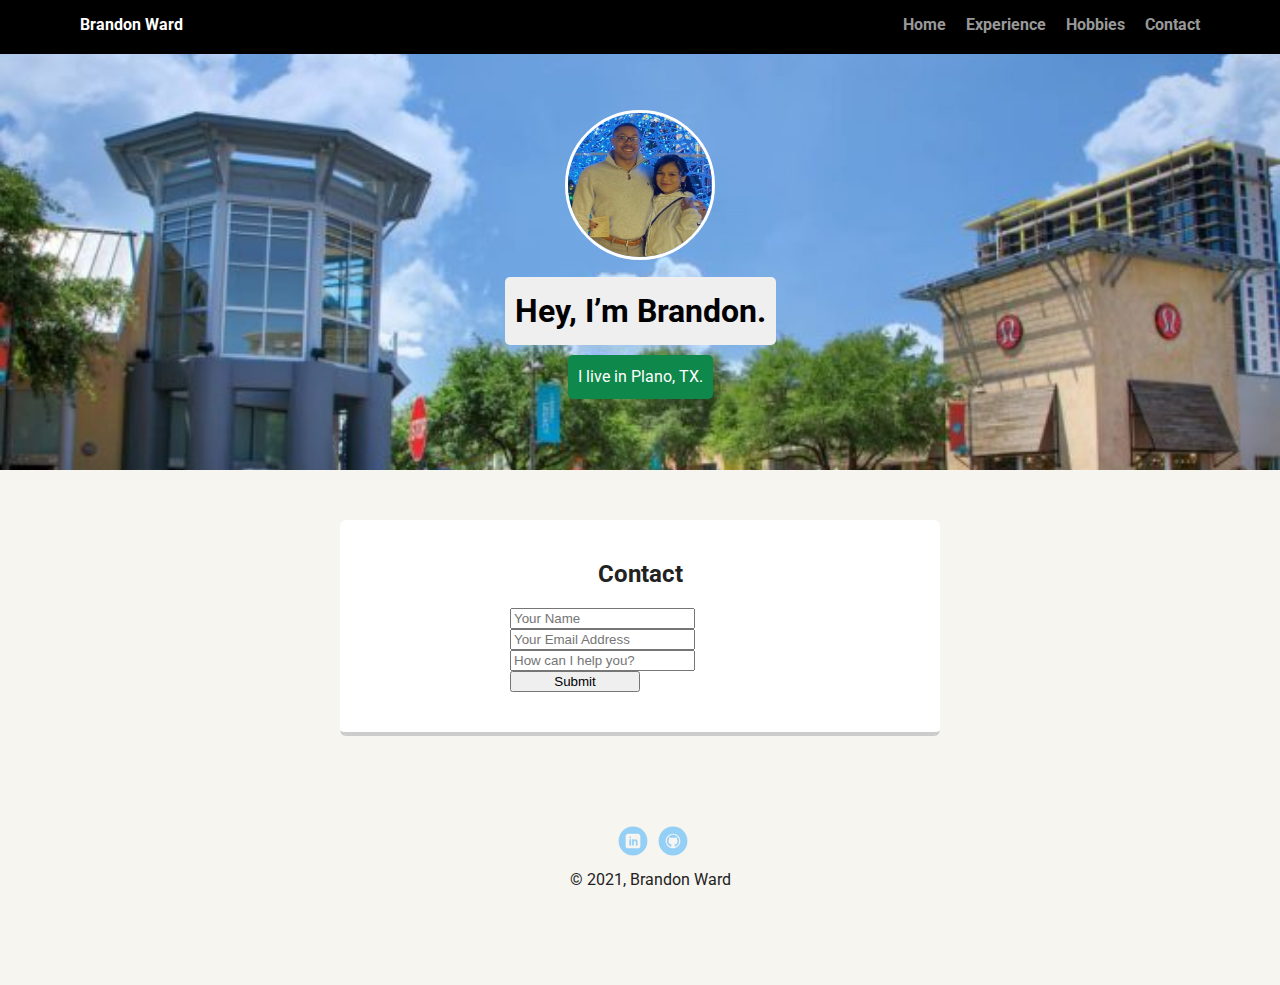
==== contact.html @ e08e6f1c "Centered the form inputs" ====
<!doctype html>
<html lang="en">
<!-- This webpage was tested using Google Chrome, Firefox, and Safari-->
<!-- I am attempting to earn a grade of "Exceeds Expectations" on this project. Please reject this project if I have failed to meet the "Exceeds Expectations" criteria -->
<head>
  <meta charset="utf-8">
  <title>Brandon Ward's Profile</title>
  <meta name="viewport" content="width=device-width, initial-scale=1.0">
  <link rel="stylesheet" href="styles.css">
  <link href="https://fonts.googleapis.com/css?family=Muli%7CRoboto:400,300,500,700,900" rel="stylesheet"></head>
  <body>

    <div class="main-nav">
        <ul class="nav">
          <li class="name">Brandon Ward</li>
          <li><a href="index.html">Home</a></li>
          <li><a href="experience.html">Experience</a></li>
          <li><a href="hobbies.html">Hobbies</a></li>
          <li><a href="contact.html">Contact</a></li>
        </ul>
    </div>

    <header>
      <img src="images/profilephoto.jpeg" alt="Brandon and his wife, Fabby" class="profile-image">
      <h1 class="tag name">Hey, I’m Brandon.</h1>
      <p class="tag location">I live in Plano, TX.</p>
    </header>

    <main class="flex">

      <div class="card">
        <h2>Contact</h2>
        <form class="contact">
            <input type="text" name="name" placeholder="Your Name" required>
            <input type="text" name="email" placeholder="Your Email Address" required>
            <input type="text" name="message" placeholder="How can I help you?" required>
            <button type="submit" class="contact">Submit</button>
        </form>
      </div> 

    </main>
    <footer>
      <ul>
        <li><a href="https://www.linkedin.com/in/brandon-ward-8a54a1181/" class="social linkedin">LinkedIn</a></li>
        <li><a href="https://github.com/BrandonWard2" class="social github">Github</a></li>
      </ul>
      <p class="copyright">&copy; 2021, Brandon Ward</p>
    </footer>
  </body>
  </html>
---- styles.css ----
/* Global Layout Set-up */
* { 
  box-sizing: border-box;
}
  
body {
  margin: 0;
  padding: 0;
  text-align: center;
  font-family: 'Roboto', sans-serif;
  color: #222;
  background: #f7f5f0;
}
/* Link Styles */

a {
  text-decoration: none;
  color: #999;
}
a:hover {
  color: #6633ff;
}

/* Section Styles */

.main-nav {
  width: 100%;
  background: black;
  min-height: 30px;
  padding: 10px;
  position: fixed;
  text-align: center;
}
.nav {
  display: flex;
  justify-content: space-around;
  font-weight: 700;
  list-style-type: none;
  margin: 0 auto;
  padding: 0;
}

.nav .name {
    display: block;
    margin-right: auto;
    color: white;
}
.nav li {
  padding: 5px 10px 10px 10px;
}
.nav a {
  transition: all .5s;
}
.nav a:hover {
  color: white
}

header {
  text-align: center;
  background: url('images/plano2.jpeg') no-repeat top center ;
  background-size: cover;
  overflow: hidden;
  padding-top: 60px;
}
header {
  line-height: 1.5;
}
header .profile-image {
  margin-top: 50px;
  width: 150px;
  height: 150px;
  border-radius: 50%;
  border: 3px solid white;
  transition: all .5s;
}
header .profile-image:hover {
  transform: scale(1.2) rotate(360deg);
}
.tag {
  background-color: #efefef;
  color: black;
  padding: 10px;
  border-radius: 5px;
  display: table;
  margin: 10px auto;
} 
.location {
  background-color: rgb(14, 136, 75);
  color: white;
}
.card {
  margin: 30px;
  padding: 20px 40px 40px;
  max-width: 600px;
  text-align: left;
  background: #fff;
  border-bottom: 4px solid #ccc;
  border-radius: 6px;
  transition: all .5s;
}
.card:hover {
  border-color: rgb(14, 136, 75);
}

.card2 {
  margin: 30px;
  padding: 20px 40px 40px;
  max-width: 700px;
  text-align: left;
  font-family: "Times New Roman", Times, serif;
  background: #fff;
  border-bottom: 4px solid #ccc;
  border-radius: 6px;
  transition: all .5s;
}

.list {
  text-align: left;
}

h2 {
  text-align: center;
}

h3 {
  color: rgb(14, 136, 75);
}

ul.skills {
  padding: 0;
  text-align: center;
}

.skills li {
  border-radius: 6px;
  display: inline-block;
  background: rgb(14, 136, 75);
  color: white;
  padding: 5px 10px;
  margin: 2px;
}

.skills li:nth-child(odd) {
  background:rgb(14, 136, 75);
}

.contact {
  margin: auto;
  width: 50%;
}

footer {
  width: 100%;
  min-height: 30px;
  padding: 20px 0 40px 20px;
}

footer .copyright {
  top: -8px;
  font-size: .75em;
}

footer ul {
  list-style-type: none;
  margin: 0;
  padding: 0;
}

footer ul li {
  display: inline-block;
}

a.social {
  display: inline-block;
  text-indent: -9999px;
  margin-left: 5px;
  width: 30px;
  height: 30px;
  background-size: 30px 30px;
  opacity: .4;
  transition: all .5s;
}
a.twitter {
  background-image: url(images/twitter.svg);
}
a.linkedin {
  background-image: url(images/linkedin.svg);
}
a.github {
  background-image: url(images/github.svg);
}
a.social:hover {
  opacity: 1;
}
.clearfix {
  clear: both;
}

/* Styles for larger screens */
@media screen and (min-width: 720px) {
  
  .flex {
      display: -ms-flexbox;      /* TWEENER - IE 10 */
      display: flex; 
      max-width: 1200px;
      -ms-flex-pack: distribute;
      justify-content: space-around;
      margin: 0 auto;
  }

  header {
    min-height: 470px;
  }

  .nav {
    max-width: 1200px;
    padding: 0 30px;
  }


  main {
    padding-top: 20px;
  }

  main p {
    line-height: 1.6em;
  }

  footer {
    font-size: 1.3em;
    max-width: 1200px;
    margin: 40px auto;
  }

}
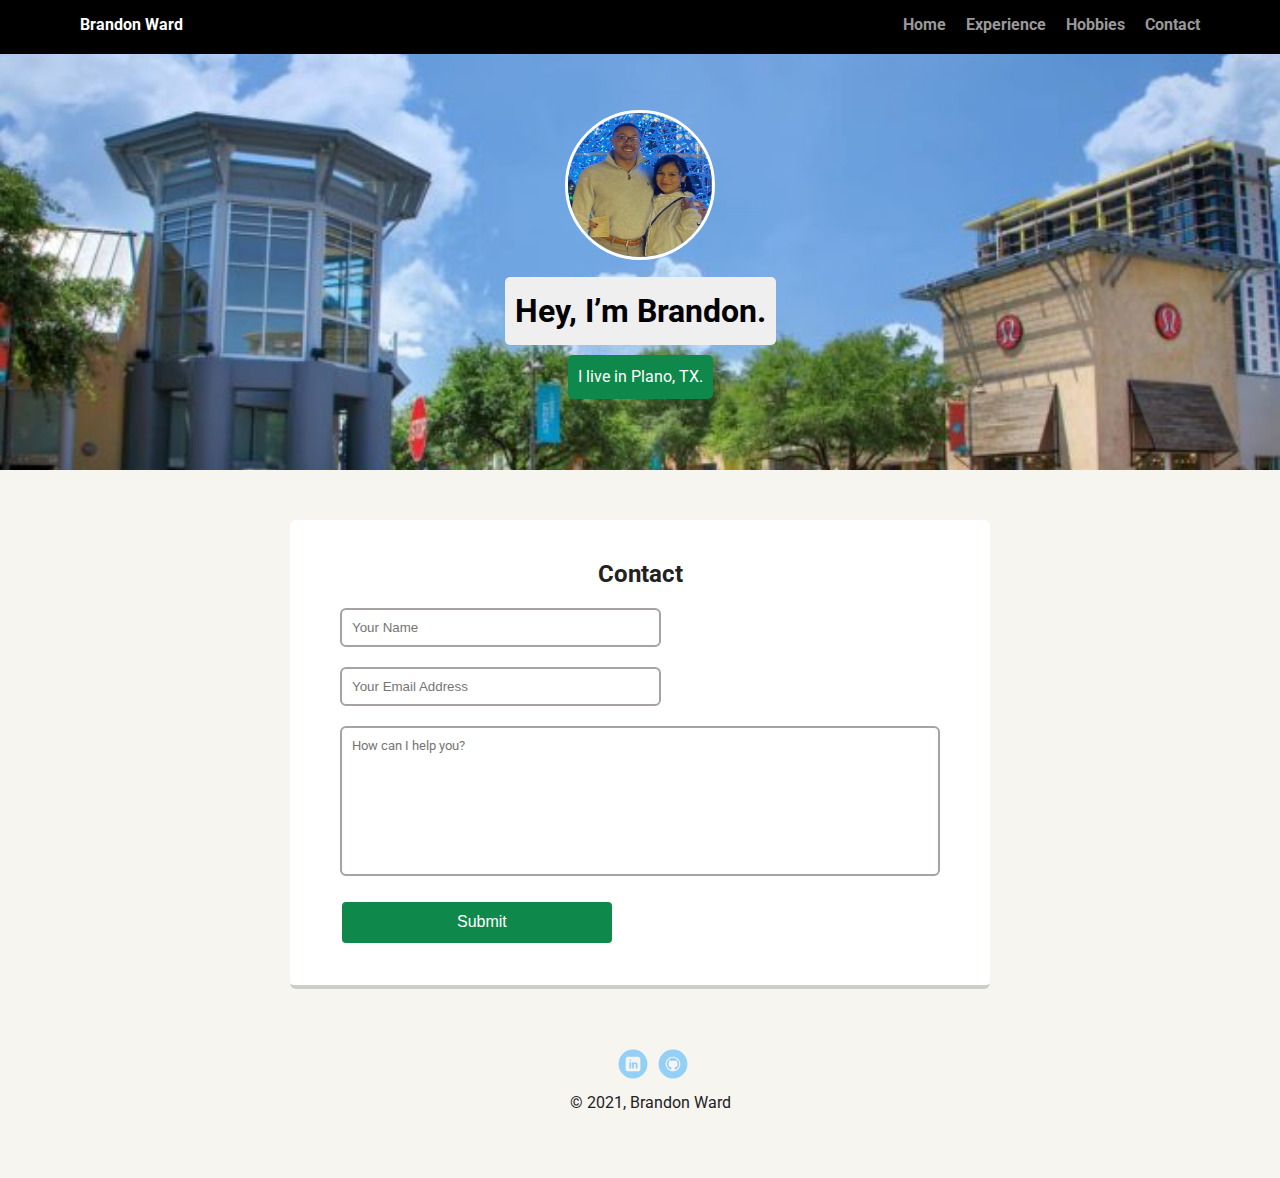
==== commit a15a4511: "Added Hover Feature to Submit Button" ====
--- a/contact.html
+++ b/contact.html
@@ -31,10 +31,13 @@
       <div class="card">
         <h2>Contact</h2>
         <form class="contact">
-            <input type="text" name="name" placeholder="Your Name" required>
-            <input type="text" name="email" placeholder="Your Email Address" required>
-            <input type="text" name="message" placeholder="How can I help you?" required>
-            <button type="submit" class="contact">Submit</button>
+            <div class="singleinput">
+              <input class="contact1" type="text" name="name" placeholder="Your Name" size="35" required>
+              <input class="contact2" type="text" name="email" placeholder="Your Email Address" size="35" required>
+            </div>
+              <!-- <input class="contact3" type="text" name="message" placeholder="How can I help you?" size="35" required> -->
+            <textarea class="contact3" name="paragraph_text" cols="50" rows="10" placeholder="How can I help you?"></textarea>
+            <button class="contact4" type="submit">Submit</button>
         </form>
       </div> 
 
--- a/styles.css
+++ b/styles.css
@@ -90,8 +90,8 @@
 }
 .card {
   margin: 30px;
-  padding: 20px 40px 40px;
-  max-width: 600px;
+  padding: 20px;
+  max-width: 700px;
   text-align: left;
   background: #fff;
   border-bottom: 4px solid #ccc;
@@ -114,6 +114,17 @@
   transition: all .5s;
 }
 
+.card3 {
+  margin: 30px;
+  padding: 20px 40px 40px;
+  max-width: 700px;
+  text-align: left;
+  background: #fff;
+  border-bottom: 4px solid #ccc;
+  border-radius: 6px;
+  transition: all .5s;
+}
+
 .list {
   text-align: left;
 }
@@ -129,6 +140,7 @@
 ul.skills {
   padding: 0;
   text-align: center;
+  max-width: 800px;
 }
 
 .skills li {
@@ -137,16 +149,112 @@
   background: rgb(14, 136, 75);
   color: white;
   padding: 5px 10px;
-  margin: 2px;
+  margin: 5px;
 }
 
 .skills li:nth-child(odd) {
   background:rgb(14, 136, 75);
+}
+
+.images1 {
+  margin: 120px 30px;
+  width: 300px;
+  height: 300px;
+}
+
+.images2 {
+  margin: 20px 50px 20px;
+  width: 500px;
+  max-width: 80%;
+  height: 200px;
 }
 
 .contact {
   margin: auto;
   width: 50%;
+  float: left;
+}
+
+/*.singleinput input {
+  width: 150px;
+  display: flex;
+}*/
+
+.contact1 {
+  margin-bottom: 20px;
+  margin-left: 30px;
+  margin-right: 50px;
+  padding: 10px 10px 10px 10px;
+  border-radius: 6px;
+  border-top: 2px solid rgb(168, 162, 162);
+  border-bottom: 2px solid rgb(168, 162, 162);
+  border-left: 2px solid rgb(168, 162, 162);
+  border-right: 2px solid rgb(168, 162, 162);
+}
+.contact1:hover {
+  border-top: 2px solid rgb(14, 136, 75);
+  border-bottom: 2px solid rgb(14, 136, 75);
+  border-left: 2px solid rgb(14, 136, 75);
+  border-right: 2px solid rgb(14, 136, 75);
+}
+
+.contact2 {
+  margin-bottom: 20px;
+  margin-left: 30px;
+  margin-right: 50px;
+  padding: 10px 10px 10px 10px;
+  border-radius: 6px;
+  border-top: 2px solid rgb(168, 162, 162);
+  border-bottom: 2px solid rgb(168, 162, 162);
+  border-left: 2px solid rgb(168, 162, 162);
+  border-right: 2px solid rgb(168, 162, 162);
+}
+.contact2:hover{
+  border-top: 2px solid rgb(14, 136, 75);
+  border-bottom: 2px solid rgb(14, 136, 75);
+  border-left: 2px solid rgb(14, 136, 75);
+  border-right: 2px solid rgb(14, 136, 75);
+}
+
+.contact3 {
+  margin-bottom: 20px;
+  margin-left: 30px;
+  margin-right: 30px;
+  padding: 10px 10px 10px 10px;
+  border-radius: 6px;
+  border-top: 2px solid rgb(168, 162, 162);
+  border-bottom: 2px solid rgb(168, 162, 162);
+  border-left: 2px solid rgb(168, 162, 162);
+  border-right: 2px solid rgb(168, 162, 162);
+  font-family: 'Roboto', sans-serif;
+  width: 600px;
+  height: 150px;
+  resize: none;
+}
+.contact3:hover {
+  border-top: 2px solid rgb(14, 136, 75);
+  border-bottom: 2px solid rgb(14, 136, 75);
+  border-left: 2px solid rgb(14, 136, 75);
+  border-right: 2px solid rgb(14, 136, 75);
+}
+
+.contact4 {
+  height: 45px;
+  font-size: 16px;
+  margin-bottom: 20px;
+  margin-left: 30px;
+  margin-right: 50px;
+  padding: 10px 105px 10px 115px;
+  border-radius: 6px;
+  border-top: 2px solid white;
+  border-bottom: 2px solid white;
+  border-left: 2px solid white;
+  border-right: 2px solid white;
+  background: rgb(14, 136, 75);
+  color: white
+}
+.contact4:hover {
+  background: rgb(100, 191, 73)
 }
 
 footer {
@@ -229,8 +337,8 @@
   footer {
     font-size: 1.3em;
     max-width: 1200px;
-    margin: 40px auto;
-  }
-
-}
-
+    margin: 10px auto;
+  }
+
+}
+
